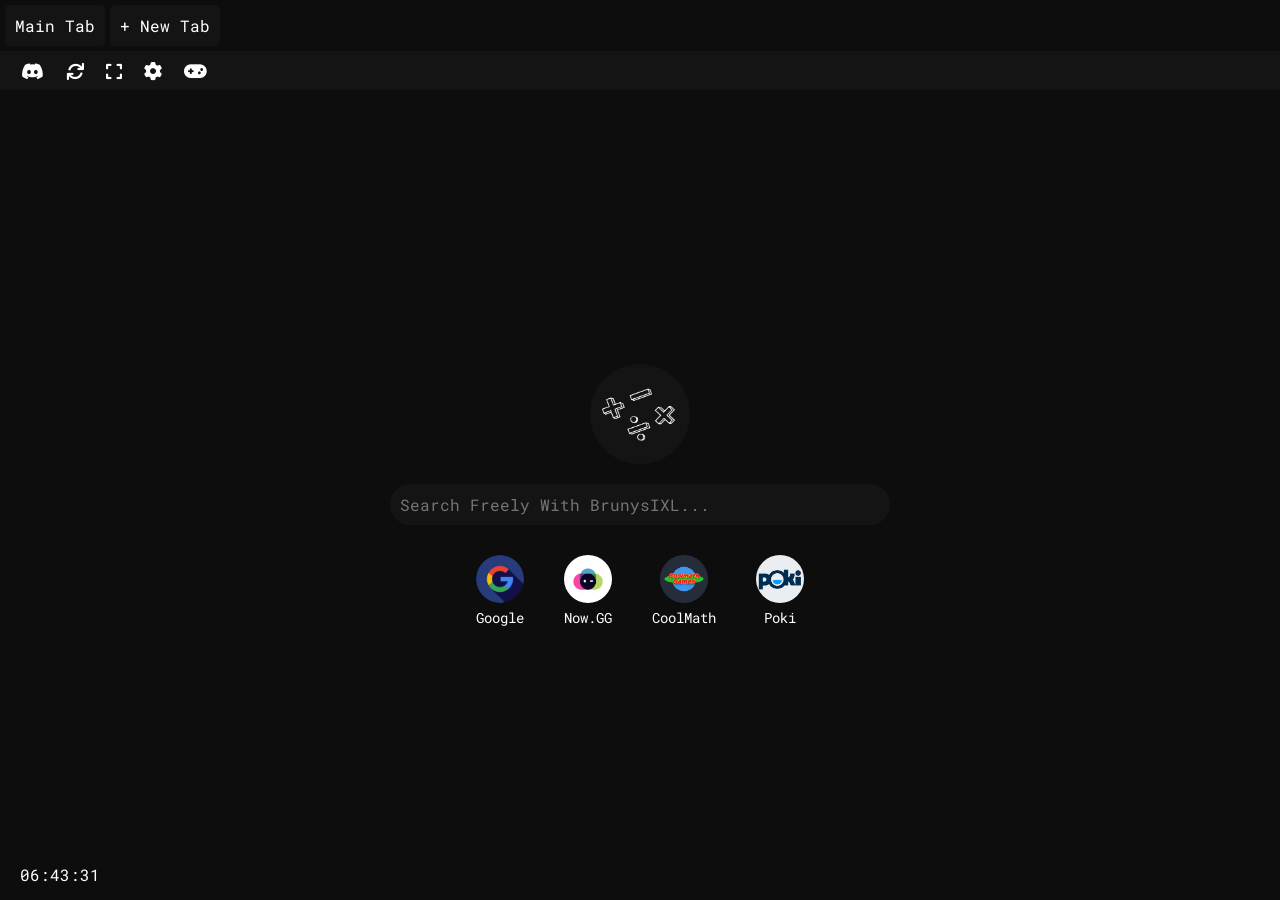
==== index.html @ dc54ba19 "proxy fix" ====
<html">
<head>
    <meta charset="UTF-8">
    <meta name="viewport" content="width=device-width, initial-scale=1.0">
    <title>BrunysIXL</title>
    <link rel="stylesheet" href="https://cdnjs.cloudflare.com/ajax/libs/font-awesome/6.0.0-beta3/css/all.min.css">
    <link rel="icon" type="image/x-icon" href="/favicon.ico">
    <link rel="stylesheet" href="/styles.css">
    <link rel="stylesheet" href="/storage/morecss/key.css">
</head>
<body>
    <div class="tab-bar">
        <div class="tab active" data-tab="1" onclick="switchTab(event)">
            Main Tab
        </div>
        <div class="new-tab" onclick="addTab()">+ New Tab</div>
    </div>

    <div class="controls">
        <button class="button" onclick="window.location.href='https://dsc.gg/bruny'"><i class="fa-brands fa-discord"></i></button>
        <button onclick="refreshPage()"><i class="fas fa-sync"></i></button>
        <button onclick="toggleFullscreen()"><i class="fas fa-expand"></i></button>
        <button onclick="toggleSettings()"><i class="fas fa-cog"></i></button>
        <button onclick="toggleGames()"><i class="fas fa-gamepad"></i></button>
    </div>

    <div class="iframe-container">
        <iframe class="iframe active" id="iframe-1" src="/static/index.html" sandbox="allow-forms allow-same-origin allow-scripts"></iframe>
    </div>

    <div id="settings-box">
    
    <h4>Settings</h4>

            <h2 style="margin: 0;">tab cloaking</h2>
            <br>
            <select id="presetSelect">
                <option value="google">google</option>
                <option value="googleclassroom">google classroom</option>
                <option value="googledrive">google drive</option>
                <option value="chrometab">chrome new tab</option>
                <option value="gmail">gmail</option>
                <option value="bing">bing</option>
                <option value="desmos">desmos calculator</option>
                <option value="wikipedia">wikipedia</option>
            </select>
        
            <button class="main-button" id="saveButton">select cloak</button>
            <button class="main-button" id="resetButton">reset cloak</button>
            <p id="success" style="display: none;">success message here</p>

            <h2>Panic Key</h2>

            <div class="container">

        <div class="form-group">
            <label for="key">Key:</label>
            <input type="text" id="key" placeholder="Enter key (e.g., A, B, C)" maxlength="1">
        </div>

        <div class="form-group">
            <label for="url">URL:</label>
            <input type="text" id="url" placeholder="Enter URL (e.g., https://www.example.com)">
        </div>

        <div class="form-group">
            <button class="main-button" id="addMapping">Set Panic Key</button>
        </div>
    </div>
    
    </div>
    
    <div id="games-box">
        <h3>Choose a game:</h3>
        <div>
                <img src="/storage/games/polytrack/polytrack.jpeg" alt="poly track" onclick="loadGame('/storage/games/polytrack/index.html')">
                <img src="/storage/games/redball4/splash.webp" alt="red ball 4" onclick="loadGame('/storage/games/redball4/index.html')">
                <img src="/storage/backup-images/omeganuggetclicker.png" alt="slope" onclick="loadGame('https://script.google.com/macros/s/AKfycbzjgnGGeTNL2DTjJzVx3WGvsLjEyA47O6xYss-ijTLWWwrQv9siK9Gn_QqNDlDkrc27/exec')">
                <img src="/storage/games/slope/splash.png" alt="slope" onclick="loadGame('/storage/games/slope/index.html')">
                <img src="/storage/games/1v1lol/splash.png" alt="1v1.lol" onclick="loadGame('/storage/games/1v1lol/index.html')">
                <img src="/storage/games/soccerskills/splash.png" alt="soccer skills" onclick="loadGame('/storage/games/soccerskills/index.html')">
                <img src="/storage/backup-images/roblox.webp" alt="roblox" onclick="loadGame('/static/embed.html#https://mathstutor.life/')">
                <img src="/storage/backup-images/run3.webp" alt="roblox" onclick="loadGame('https://run-three.global.ssl.fastly.net/tn6pS9dCf37xAhkJv/')">
                <img src="/storage/games/basketball-stars/assets/images/basketball-stars.png" alt="slope" onclick="loadGame('/storage/games/basketball-stars/index.html')">
                <img src="/storage/backup-images/rl.webp" alt="slope" onclick="loadGame('https://brunysixlgameassets.onrender.com/games/rocketsoccer/index.html')">
                <img src="/storage/games/noobsteveparkour/games-cdn-main-projects-noob-steve-parkour/projects/noobsteveparkour/512x340.jpg" alt="slope" onclick="loadGame('/storage/games/noobsteveparkour/games-cdn-main-projects-noob-steve-parkour/projects/noobsteveparkour/index.html')">
                <img src="/storage/games/eaglercraft/buddyholly.jpg" alt="slope" onclick="loadGame('/storage/games/eaglercraft/index.html')">
                <img src="/storage/games/ducklife/ducklife.webp" alt="ducklife" onclick="loadGame('/storage/games/ducklife/index.html')">
                <img src="/storage/games/gunmayhem2/gh2.webp" alt="ducklife" onclick="loadGame('/storage/games/gunmayhem2/index.html')">
                <img src="/storage/games/bloxorz/bloxorz.webp" alt="ducklife" onclick="loadGame('/storage/games/bloxorz/index.html')">
                <img src="/storage/games/papaspizzeria/papaspizzaria.jpg" alt="ducklife" onclick="loadGame('/storage/games/papaspizzeria/index.html')">
            </div>
            
    </div>

    <script src="/script.js"></script>
    <script src="/storage/morejs/cloak.js"></script>
    <script src="/storage/morejs/cloak.js"></script>
    <script src="/storage/morejs/settings.js"></script>
    <script src="/storage/morejs/key.js"></script>
</body>
</html>


    <meta property="og:title" content="BrunysIXL :)">
    <meta property="og:description" content="A proxy service for you to use anywhere.">
    <meta property="og:image" content="/static/ico.png">
    <meta property="og:image:width" content="100">
    <meta property="og:image:height" content="100">
    <meta property="og:url" content="https://brunysixl.xyz">
    <meta name="theme-color" content="#141414">
    <meta name="msapplication-TileColor" content="#141414">
---- styles.css ----
@import url('https://fonts.googleapis.com/css2?family=Roboto+Mono:wght@400;700&display=swap');

body {
    font-family: 'Roboto Mono', monospace;
    color: #fff;
    margin: 0;
    padding: 0;
    background-color: #0d0d0d;
}

.tab-bar {
    display: flex;
    background-color: #0d0d0d;
    padding: 5px;
}

.tab {
    display: inline-flex;
    align-items: center;
    padding: 10px;
    background-color: #141414;
    margin-right: 5px;
    cursor: pointer;
    transition: opacity 0.3s ease-in-out;
    color: #fff;
    border-radius: 5px;
}

.tab.active {
    background-color: #141414;
}

.tab .close-btn {
    background: none;
    border: none;
    cursor: pointer;
    margin-left: 5px;
    color: #fff;
}

.new-tab {
    background-color: #141414;
    padding: 10px;
    cursor: pointer;
    border-radius: 5px;
    color: #fff;
}

.controls {
    display: flex;
    align-items: center;
    padding: 10px;
    background-color: #141414;
}

.controls button {
    background: none;
    border: none;
    margin: 0 5px;
    font-size: 18px;
    color: #fff;
    cursor: pointer;
}

.iframe-container {
    position: absolute;
    bottom: 0;
    left: 0;
    right: 0;
    height: calc(100vh - 90px);
    overflow: hidden;
}

.iframe {
    width: 100%;
    height: 100%;
    border: none;
    display: none;
}

.iframe.active {
    display: block;
}

#settings-box {
    position: absolute;
    top: 60px;
    right: 10px;
    background-color: #141414;
    color: #fff;
    border: none;
    box-shadow: 0 2px 10px rgba(0, 0, 0, 0.1);
    padding: 20px;
    display: none;
    border-radius: 5px;
}

#games-box {
    position: absolute;
    top: 60px;
    right: 10px;
    width: 300px;
    background-color: #141414;
    color: #fff;
    border: none;
    box-shadow: 0 2px 10px rgba(0, 0, 0, 0.1);
    padding: 20px;
    display: none;
    border-radius: 5px;
}

#settings-box.active, #games-box.active {
    display: block;
}

#games-box img {
    width: 50px;
    height: 50px;
    cursor: pointer;
    margin-right: 7px;
    margin-bottom: 7px;
    border-radius: 5px;
    transition: transform 0.3s ease;
}

#games-box img:hover {
    transform: scale(1.1);
}
---- storage/morecss/key.css ----
@import url('https://fonts.googleapis.com/css2?family=Roboto+Mono:wght@400;700&display=swap');

.container {
            max-width: 600px;
            width: 100%;
        }
        .form-group {
            margin-bottom: 15px;
        }
        .form-group label {
            display: block;
            margin-bottom: 5px;
        }
        .form-group input {
            width: calc(100% - 22px);
            padding: 10px;
            border: none;
            border-radius: 5px;
            background-color: #0d0d0d;
            color: #fff;
            font-family: 'Roboto Mono', monospace;
        }
         .main-button {
            padding: 10px 15px;
            background-color: #0d0d0d;
            border: none;
            border-radius: 5px;
            color: #fff;
            font-family: 'Roboto Mono', monospace;
            cursor: pointer;
            transition: 0.3s ease-in-out;
        }
        .main-button:hover {
            background-color: #ccc;
        }
        .info {
            text-align: center;
            margin-bottom: 20px;
        }

            select {
                background-color: #0d0d0d;
                font-family: 'Roboto Mono', monospace;       
                color: #fff;;
                width: 50%;
                max-width: 200px;
                padding-top: 5px;
                font-size: 20px;
                padding-bottom: 5px;
                border: none;;
                margin: 2px;
                border-radius: 5px;
                padding-left: 10px; 
                padding-right: 10px;
                }

.button {
            color: #fff;
            transition: color 0.3s ease-in-out;
        }
        .button:hover {
            color: #ccc;
        }
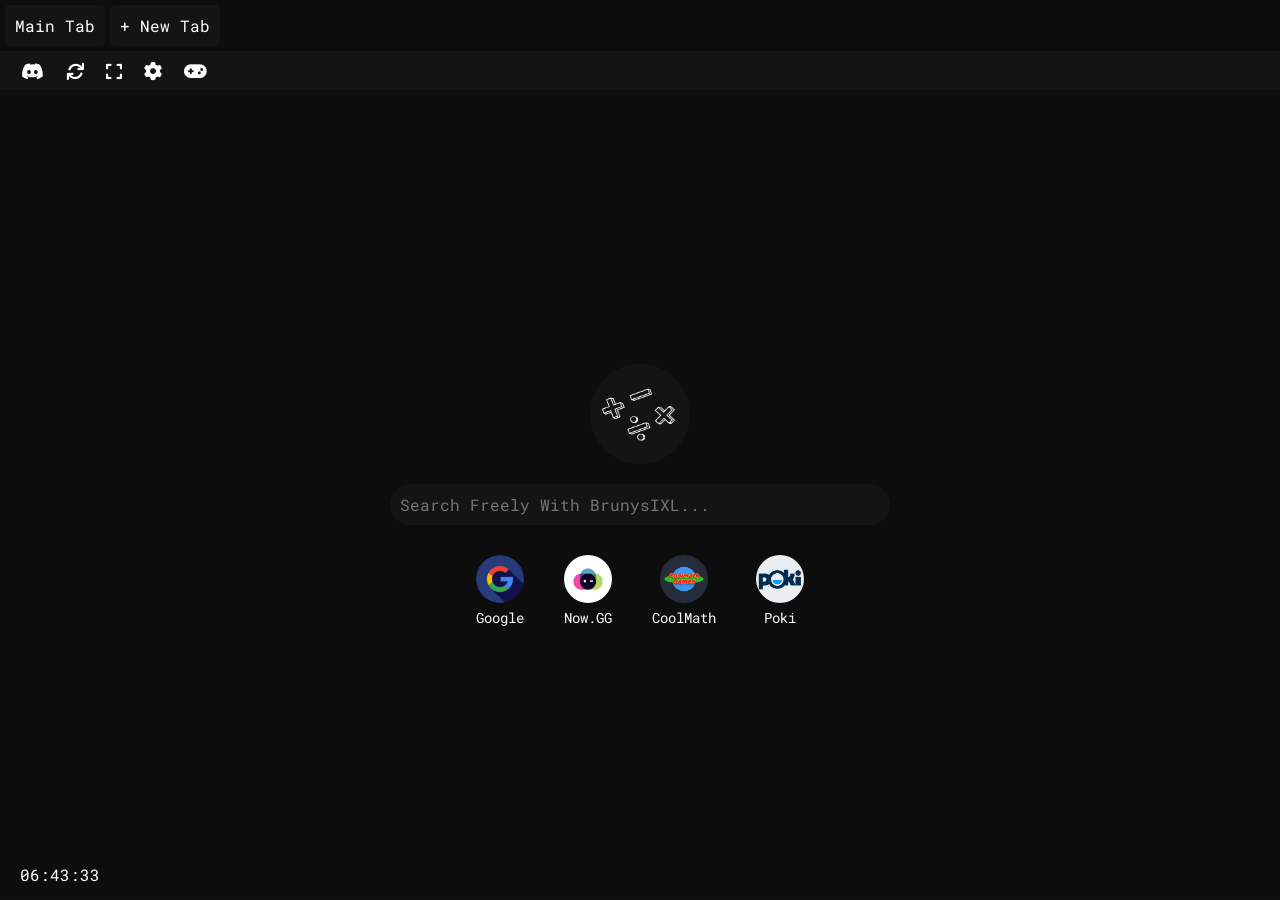
==== commit 7598ea7c: "settings fix" ====
--- a/index.html
+++ b/index.html
@@ -94,7 +94,7 @@
     </div>
 
     <script src="/script.js"></script>
-    <script src="/storage/morejs/cloak.js"></script>
+    <script src="/storage/morejs/data.js"></script>
     <script src="/storage/morejs/cloak.js"></script>
     <script src="/storage/morejs/settings.js"></script>
     <script src="/storage/morejs/key.js"></script>
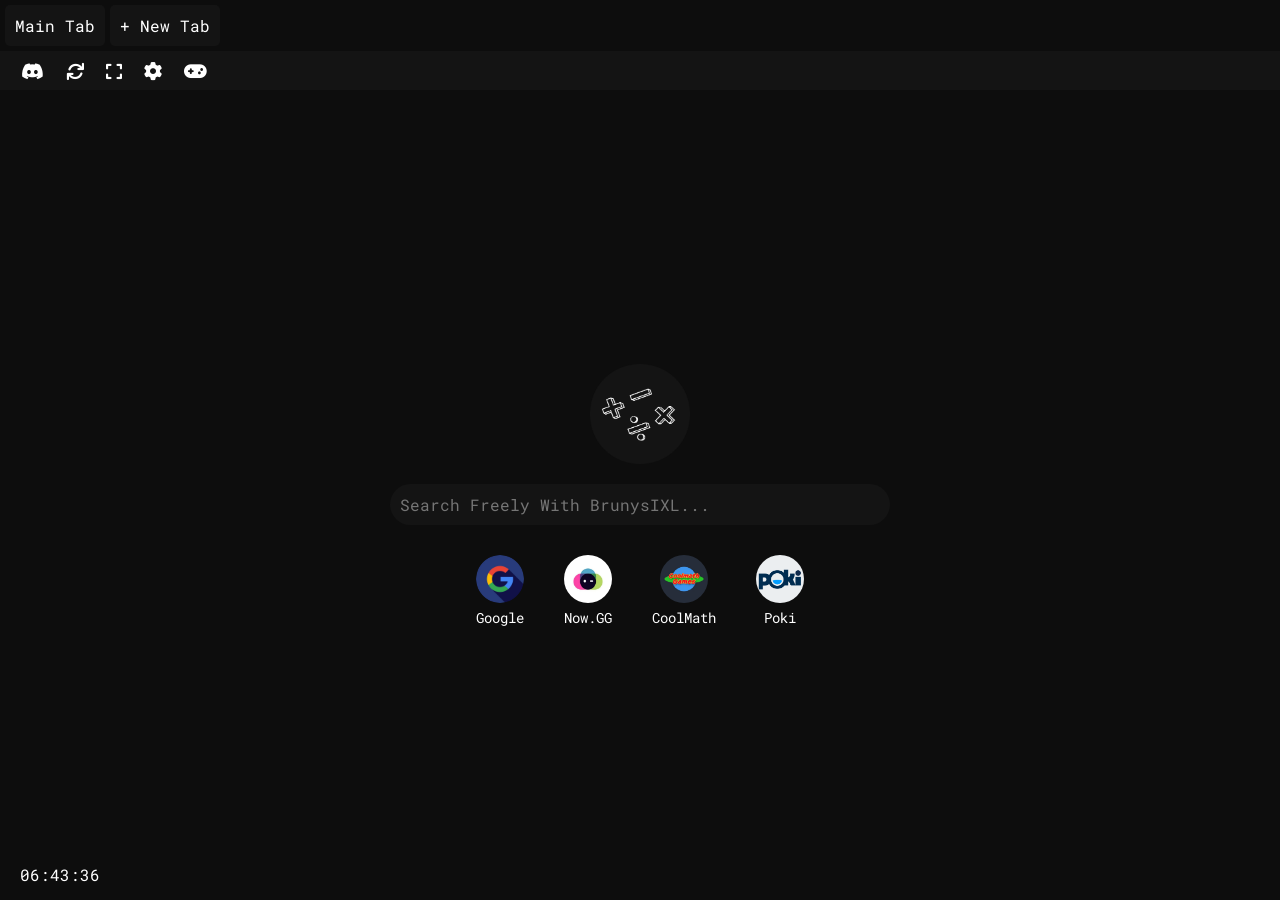
==== commit 8475be04: "settings attempt fix #3" ====
--- a/index.html
+++ b/index.html
@@ -94,10 +94,11 @@
     </div>
 
     <script src="/script.js"></script>
+    <script src="/storage/morejs/cloak.js"></script>
     <script src="/storage/morejs/data.js"></script>
-    <script src="/storage/morejs/cloak.js"></script>
     <script src="/storage/morejs/settings.js"></script>
     <script src="/storage/morejs/key.js"></script>
+    <script src="/storage/morejs/time.js"></script>
 </body>
 </html>
 
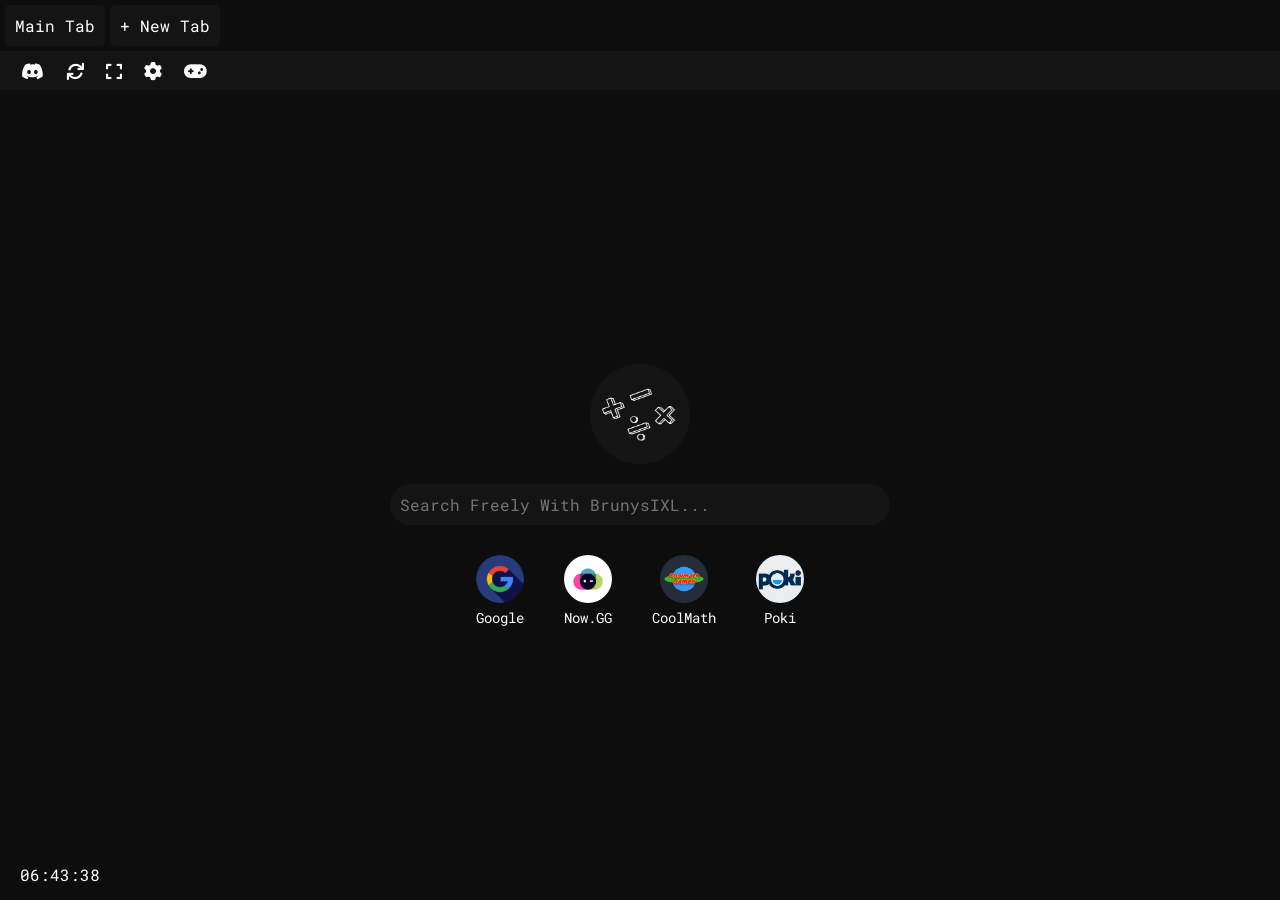
==== commit 7bf013d0: "#5" ====
--- a/index.html
+++ b/index.html
@@ -32,22 +32,23 @@
     
     <h4>Settings</h4>
 
-            <h2 style="margin: 0;">tab cloaking</h2>
-            <br>
-            <select id="presetSelect">
-                <option value="google">google</option>
-                <option value="googleclassroom">google classroom</option>
-                <option value="googledrive">google drive</option>
-                <option value="chrometab">chrome new tab</option>
-                <option value="gmail">gmail</option>
-                <option value="bing">bing</option>
-                <option value="desmos">desmos calculator</option>
-                <option value="wikipedia">wikipedia</option>
-            </select>
-        
-            <button class="main-button" id="saveButton">select cloak</button>
-            <button class="main-button" id="resetButton">reset cloak</button>
-            <p id="success" style="display: none;">success message here</p>
+    <h2 style="margin: 0;">tab cloaking</h2>
+    <br>
+    <select id="presetSelect">
+        <option value="google">google</option>
+        <option value="googleclassroom">google classroom</option>
+        <option value="googledrive">google drive</option>
+        <option value="chrometab">chrome new tab</option>
+        <option value="gmail">gmail</option>
+        <option value="bing">bing</option>
+        <option value="desmos">desmos calculator</option>
+        <option value="wikipedia">wikipedia</option>
+    </select>
+
+    <button class="main-button" id="saveButton">select cloak</button>
+    <button class="main-button" id="resetButton">reset cloak</button>
+    <p id="success" style="display: none;">success message here</p>
+    
 
             <h2>Panic Key</h2>
 
@@ -98,7 +99,6 @@
     <script src="/storage/morejs/data.js"></script>
     <script src="/storage/morejs/settings.js"></script>
     <script src="/storage/morejs/key.js"></script>
-    <script src="/storage/morejs/time.js"></script>
 </body>
 </html>
 
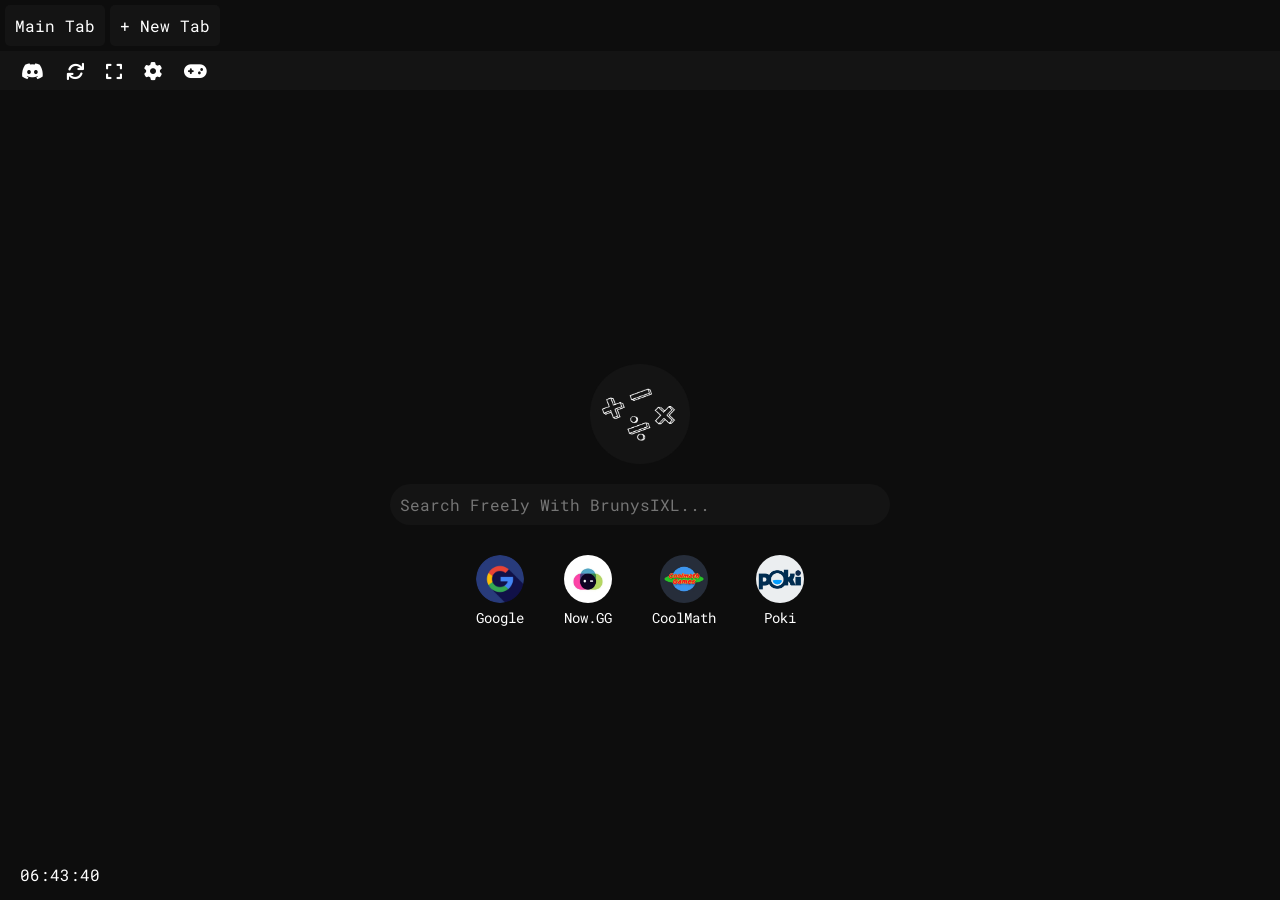
==== commit f5fb5fb7: "Update V3.06.1.5" ====
--- a/index.html
+++ b/index.html
@@ -1,10 +1,10 @@
-<html">
+<html>
 <head>
     <meta charset="UTF-8">
     <meta name="viewport" content="width=device-width, initial-scale=1.0">
     <title>BrunysIXL</title>
     <link rel="stylesheet" href="https://cdnjs.cloudflare.com/ajax/libs/font-awesome/6.0.0-beta3/css/all.min.css">
-    <link rel="icon" type="image/x-icon" href="/favicon.ico">
+    <link id="favicon" rel="icon" type="image/x-icon" href="/favicon.ico">
     <link rel="stylesheet" href="/styles.css">
     <link rel="stylesheet" href="/storage/morecss/key.css">
 </head>
@@ -29,28 +29,27 @@
     </div>
 
     <div id="settings-box">
-    
-    <h4>Settings</h4>
+        <h4>Settings</h4>
+        <h2>Tab Cloak</h2>
 
-    <h2 style="margin: 0;">tab cloaking</h2>
-    <br>
-    <select id="presetSelect">
-        <option value="google">google</option>
-        <option value="googleclassroom">google classroom</option>
-        <option value="googledrive">google drive</option>
-        <option value="chrometab">chrome new tab</option>
-        <option value="gmail">gmail</option>
-        <option value="bing">bing</option>
-        <option value="desmos">desmos calculator</option>
-        <option value="wikipedia">wikipedia</option>
-    </select>
+        <div>
+            <div class="form-group">
+                <label for="customTitle">Custom Title:</label>
+                <input type="text" id="customTitle" placeholder="Enter new title">
+            </div>
 
-    <button class="main-button" id="saveButton">select cloak</button>
-    <button class="main-button" id="resetButton">reset cloak</button>
-    <p id="success" style="display: none;">success message here</p>
-    
+            <div class="form-group">
+                <label for="customFavicon">Custom Favicon URL:</label>
+                <input type="text" id="customFavicon" placeholder="Enter favicon URL">
+            </div>
 
-            <h2>Panic Key</h2>
+            <div class="form-group">
+                <button class="main-button" onclick="changeFaviconAndTitle()">Change Favicon and Title</button>
+                <button class="main-button" onclick="resetFaviconAndTitle()">Reset Favicon and Title</button>
+            </div>
+        </div>
+
+        <h2>Panic Key</h2>
 
             <div class="container">
 
@@ -68,40 +67,86 @@
             <button class="main-button" id="addMapping">Set Panic Key</button>
         </div>
     </div>
-    
-    </div>
-    
-    <div id="games-box">
-        <h3>Choose a game:</h3>
-        <div>
-                <img src="/storage/games/polytrack/polytrack.jpeg" alt="poly track" onclick="loadGame('/storage/games/polytrack/index.html')">
-                <img src="/storage/games/redball4/splash.webp" alt="red ball 4" onclick="loadGame('/storage/games/redball4/index.html')">
-                <img src="/storage/backup-images/omeganuggetclicker.png" alt="slope" onclick="loadGame('https://script.google.com/macros/s/AKfycbzjgnGGeTNL2DTjJzVx3WGvsLjEyA47O6xYss-ijTLWWwrQv9siK9Gn_QqNDlDkrc27/exec')">
-                <img src="/storage/games/slope/splash.png" alt="slope" onclick="loadGame('/storage/games/slope/index.html')">
-                <img src="/storage/games/1v1lol/splash.png" alt="1v1.lol" onclick="loadGame('/storage/games/1v1lol/index.html')">
-                <img src="/storage/games/soccerskills/splash.png" alt="soccer skills" onclick="loadGame('/storage/games/soccerskills/index.html')">
-                <img src="/storage/backup-images/roblox.webp" alt="roblox" onclick="loadGame('/static/embed.html#https://mathstutor.life/')">
-                <img src="/storage/backup-images/run3.webp" alt="roblox" onclick="loadGame('https://run-three.global.ssl.fastly.net/tn6pS9dCf37xAhkJv/')">
-                <img src="/storage/games/basketball-stars/assets/images/basketball-stars.png" alt="slope" onclick="loadGame('/storage/games/basketball-stars/index.html')">
-                <img src="/storage/backup-images/rl.webp" alt="slope" onclick="loadGame('https://brunysixlgameassets.onrender.com/games/rocketsoccer/index.html')">
-                <img src="/storage/games/noobsteveparkour/games-cdn-main-projects-noob-steve-parkour/projects/noobsteveparkour/512x340.jpg" alt="slope" onclick="loadGame('/storage/games/noobsteveparkour/games-cdn-main-projects-noob-steve-parkour/projects/noobsteveparkour/index.html')">
-                <img src="/storage/games/eaglercraft/buddyholly.jpg" alt="slope" onclick="loadGame('/storage/games/eaglercraft/index.html')">
-                <img src="/storage/games/ducklife/ducklife.webp" alt="ducklife" onclick="loadGame('/storage/games/ducklife/index.html')">
-                <img src="/storage/games/gunmayhem2/gh2.webp" alt="ducklife" onclick="loadGame('/storage/games/gunmayhem2/index.html')">
-                <img src="/storage/games/bloxorz/bloxorz.webp" alt="ducklife" onclick="loadGame('/storage/games/bloxorz/index.html')">
-                <img src="/storage/games/papaspizzeria/papaspizzaria.jpg" alt="ducklife" onclick="loadGame('/storage/games/papaspizzeria/index.html')">
-            </div>
-            
+
     </div>
 
+    <script>
+        function loadSavedSettings() {
+            const savedTitle = localStorage.getItem('customTitle');
+            const savedFavicon = localStorage.getItem('customFavicon');
+
+            if (savedTitle) {
+                document.title = savedTitle;
+                document.getElementById('customTitle').value = savedTitle; 
+            }
+
+            if (savedFavicon) {
+                document.getElementById('favicon').href = savedFavicon;
+                document.getElementById('customFavicon').value = savedFavicon; 
+            }
+        }
+
+        
+        function changeFaviconAndTitle() {
+            const newTitle = document.getElementById('customTitle').value;
+            const newFavicon = document.getElementById('customFavicon').value;
+
+            if (newTitle) {
+                document.title = newTitle;
+                localStorage.setItem('customTitle', newTitle); 
+            }
+
+            if (newFavicon) {
+                const favicon = document.getElementById('favicon');
+                favicon.href = newFavicon;
+                localStorage.setItem('customFavicon', newFavicon); 
+            }
+        }
+
+     
+        function resetFaviconAndTitle() {
+            
+            document.title = 'BrunysIXL';
+            document.getElementById('favicon').href = '/favicon.ico';
+            
+            localStorage.removeItem('customTitle');
+            localStorage.removeItem('customFavicon');
+           
+            document.getElementById('customTitle').value = '';
+            document.getElementById('customFavicon').value = '';
+        }
+
+       
+        window.onload = loadSavedSettings;
+    </script>
+
+<div id="games-box">
+    <h3>Choose a game:</h3>
+    <div>
+            <img src="/storage/games/polytrack/polytrack.jpeg" alt="poly track" onclick="loadGame('/storage/games/polytrack/index.html')">
+            <img src="/storage/games/redball4/splash.webp" alt="red ball 4" onclick="loadGame('/storage/games/redball4/index.html')">
+            <img src="/storage/backup-images/omeganuggetclicker.png" alt="slope" onclick="loadGame('https://script.google.com/macros/s/AKfycbzjgnGGeTNL2DTjJzVx3WGvsLjEyA47O6xYss-ijTLWWwrQv9siK9Gn_QqNDlDkrc27/exec')">
+            <img src="/storage/games/slope/splash.png" alt="slope" onclick="loadGame('/storage/games/slope/index.html')">
+            <img src="/storage/games/1v1lol/splash.png" alt="1v1.lol" onclick="loadGame('/storage/games/1v1lol/index.html')">
+            <img src="/storage/games/soccerskills/splash.png" alt="soccer skills" onclick="loadGame('/storage/games/soccerskills/index.html')">
+            <img src="/storage/backup-images/roblox.webp" alt="roblox" onclick="loadGame('/static/embed.html#https://mathstutor.life/')">
+            <img src="/storage/backup-images/run3.webp" alt="roblox" onclick="loadGame('https://run-three.global.ssl.fastly.net/tn6pS9dCf37xAhkJv/')">
+            <img src="/storage/games/basketball-stars/assets/images/basketball-stars.png" alt="slope" onclick="loadGame('/storage/games/basketball-stars/index.html')">
+            <img src="/storage/backup-images/rl.webp" alt="slope" onclick="loadGame('https://brunysixlgameassets.onrender.com/games/rocketsoccer/index.html')">
+            <img src="/storage/games/noobsteveparkour/games-cdn-main-projects-noob-steve-parkour/projects/noobsteveparkour/512x340.jpg" alt="slope" onclick="loadGame('/storage/games/noobsteveparkour/games-cdn-main-projects-noob-steve-parkour/projects/noobsteveparkour/index.html')">
+            <img src="/storage/games/eaglercraft/buddyholly.jpg" alt="slope" onclick="loadGame('/storage/games/eaglercraft/index.html')">
+            <img src="/storage/games/ducklife/ducklife.webp" alt="ducklife" onclick="loadGame('/storage/games/ducklife/index.html')">
+            <img src="/storage/games/gunmayhem2/gh2.webp" alt="ducklife" onclick="loadGame('/storage/games/gunmayhem2/index.html')">
+            <img src="/storage/games/bloxorz/bloxorz.webp" alt="ducklife" onclick="loadGame('/storage/games/bloxorz/index.html')">
+            <img src="/storage/games/papaspizzeria/papaspizzaria.jpg" alt="ducklife" onclick="loadGame('/storage/games/papaspizzeria/index.html')">
+        </div>
+        
+</div>
+
     <script src="/script.js"></script>
-    <script src="/storage/morejs/cloak.js"></script>
-    <script src="/storage/morejs/data.js"></script>
-    <script src="/storage/morejs/settings.js"></script>
     <script src="/storage/morejs/key.js"></script>
 </body>
 </html>
-
 
     <meta property="og:title" content="BrunysIXL :)">
     <meta property="og:description" content="A proxy service for you to use anywhere.">
@@ -111,3 +156,4 @@
     <meta property="og:url" content="https://brunysixl.xyz">
     <meta name="theme-color" content="#141414">
     <meta name="msapplication-TileColor" content="#141414">
+
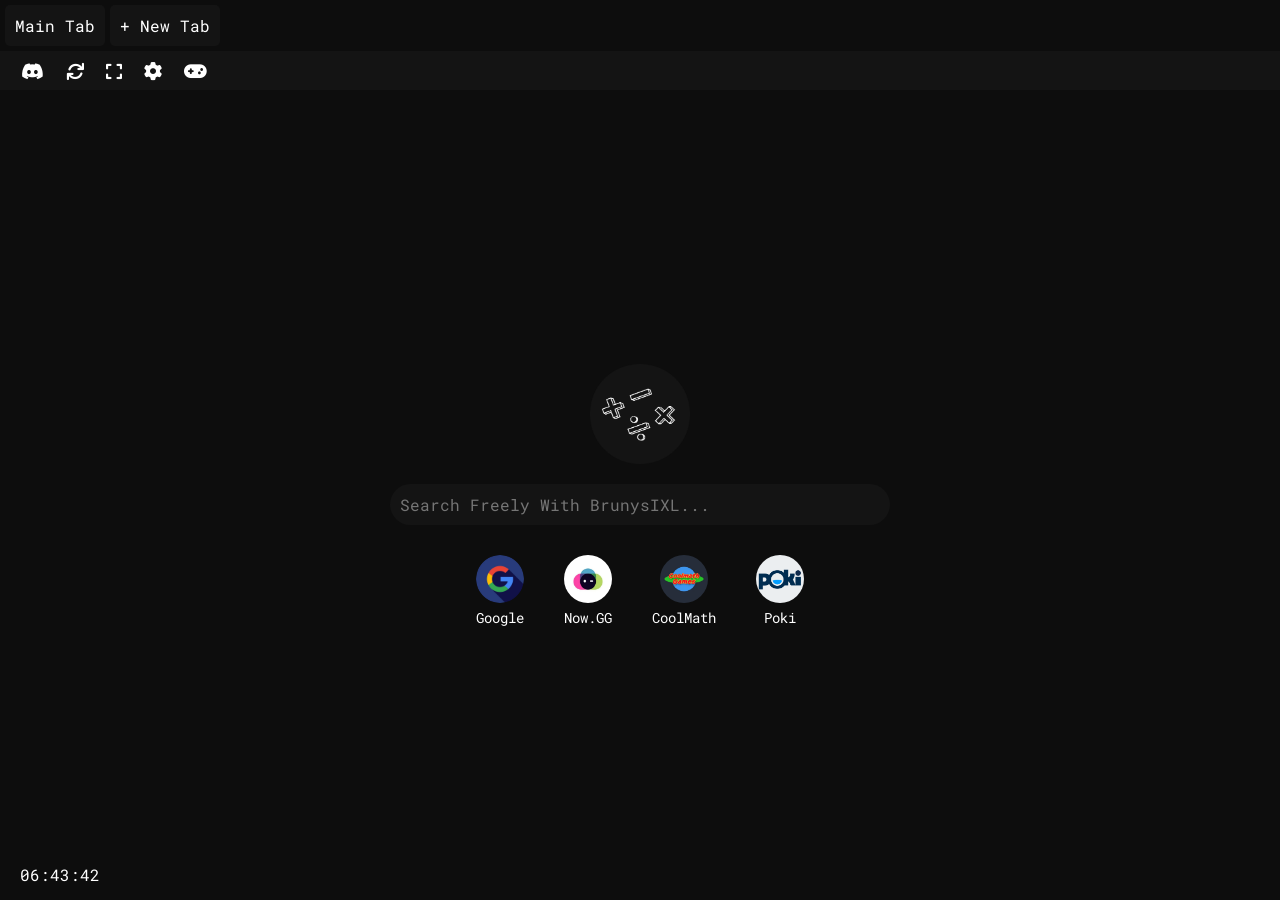
==== commit 81bfb70b: "settings update" ====
--- a/index.html
+++ b/index.html
@@ -17,11 +17,11 @@
     </div>
 
     <div class="controls">
-        <button class="button" onclick="window.location.href='https://dsc.gg/bruny'"><i class="fa-brands fa-discord"></i></button>
-        <button onclick="refreshPage()"><i class="fas fa-sync"></i></button>
-        <button onclick="toggleFullscreen()"><i class="fas fa-expand"></i></button>
-        <button onclick="toggleSettings()"><i class="fas fa-cog"></i></button>
-        <button onclick="toggleGames()"><i class="fas fa-gamepad"></i></button>
+        <button class="bar-button" onclick="window.location.href='https://dsc.gg/bruny'"><i class="fa-brands fa-discord"></i></button>
+        <button class="bar-button" onclick="refreshPage()"><i class="fas fa-sync"></i></button>
+        <button class="bar-button" onclick="toggleFullscreen()"><i class="fas fa-expand"></i></button>
+        <button class="bar-button" onclick="toggleSettings()"><i class="fas fa-cog"></i></button>
+        <button class="bar-button" onclick="toggleGames()"><i class="fas fa-gamepad"></i></button>
     </div>
 
     <div class="iframe-container">
@@ -29,7 +29,6 @@
     </div>
 
     <div id="settings-box">
-        <h4>Settings</h4>
         <h2>Tab Cloak</h2>
 
         <div>
--- a/styles.css
+++ b/styles.css
@@ -125,4 +125,13 @@
 
 #games-box img:hover {
     transform: scale(1.1);
+}
+
+.bar-button {
+    color: #fff;
+    transition: color 0.3s ease;
+}
+
+.bar-button:hover {
+    color: #ccc;
 }
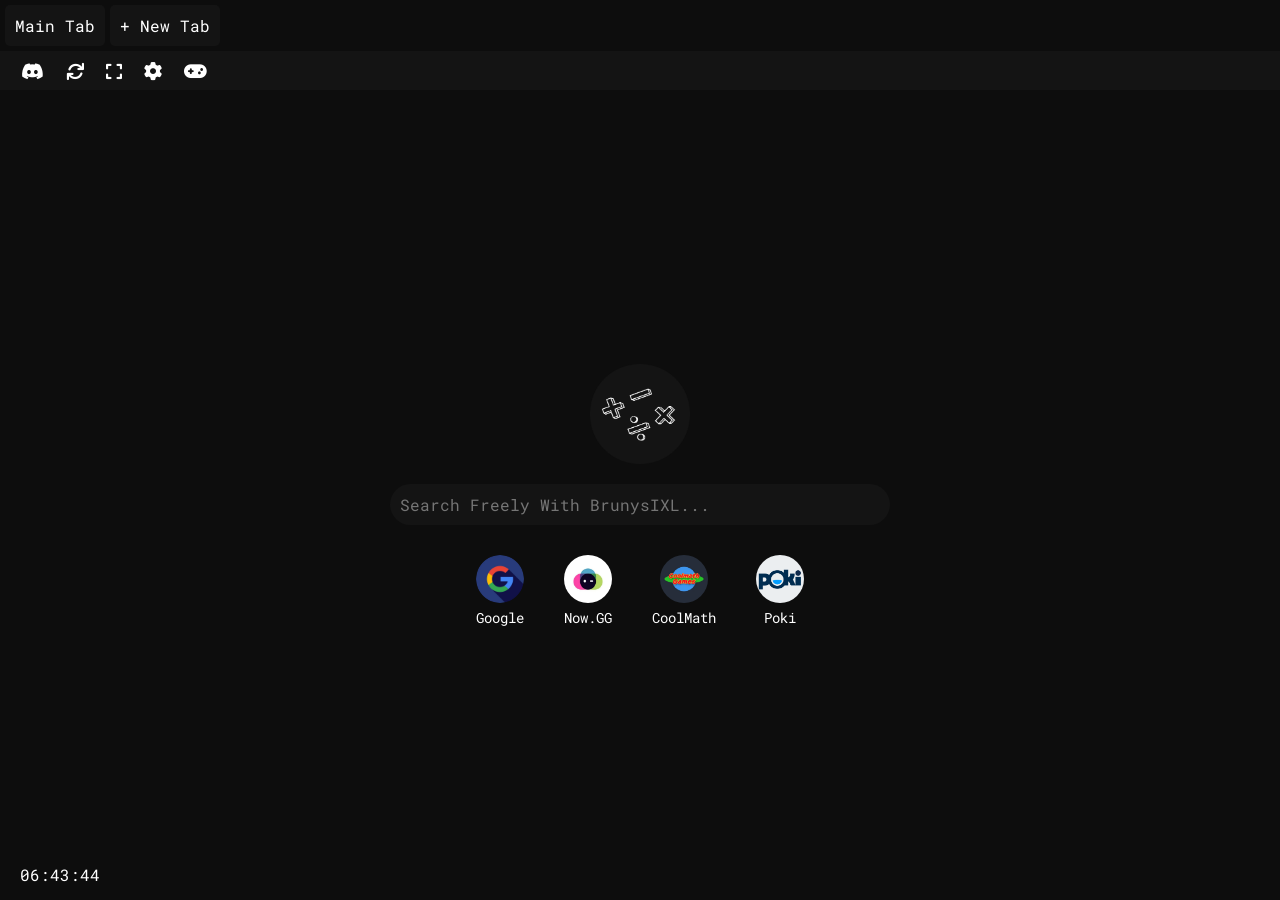
==== commit 47e37f75: "settings update #6" ====
--- a/index.html
+++ b/index.html
@@ -29,16 +29,14 @@
     </div>
 
     <div id="settings-box">
-        <h2>Tab Cloak</h2>
+        <h4>Tab Cloak</h4>
 
         <div>
             <div class="form-group">
-                <label for="customTitle">Custom Title:</label>
                 <input type="text" id="customTitle" placeholder="Enter new title">
             </div>
 
             <div class="form-group">
-                <label for="customFavicon">Custom Favicon URL:</label>
                 <input type="text" id="customFavicon" placeholder="Enter favicon URL">
             </div>
 
@@ -48,17 +46,15 @@
             </div>
         </div>
 
-        <h2>Panic Key</h2>
+        <h4>Panic Key</h4>
 
             <div class="container">
 
         <div class="form-group">
-            <label for="key">Key:</label>
             <input type="text" id="key" placeholder="Enter key (e.g., A, B, C)" maxlength="1">
         </div>
 
         <div class="form-group">
-            <label for="url">URL:</label>
             <input type="text" id="url" placeholder="Enter URL (e.g., https://www.example.com)">
         </div>
 
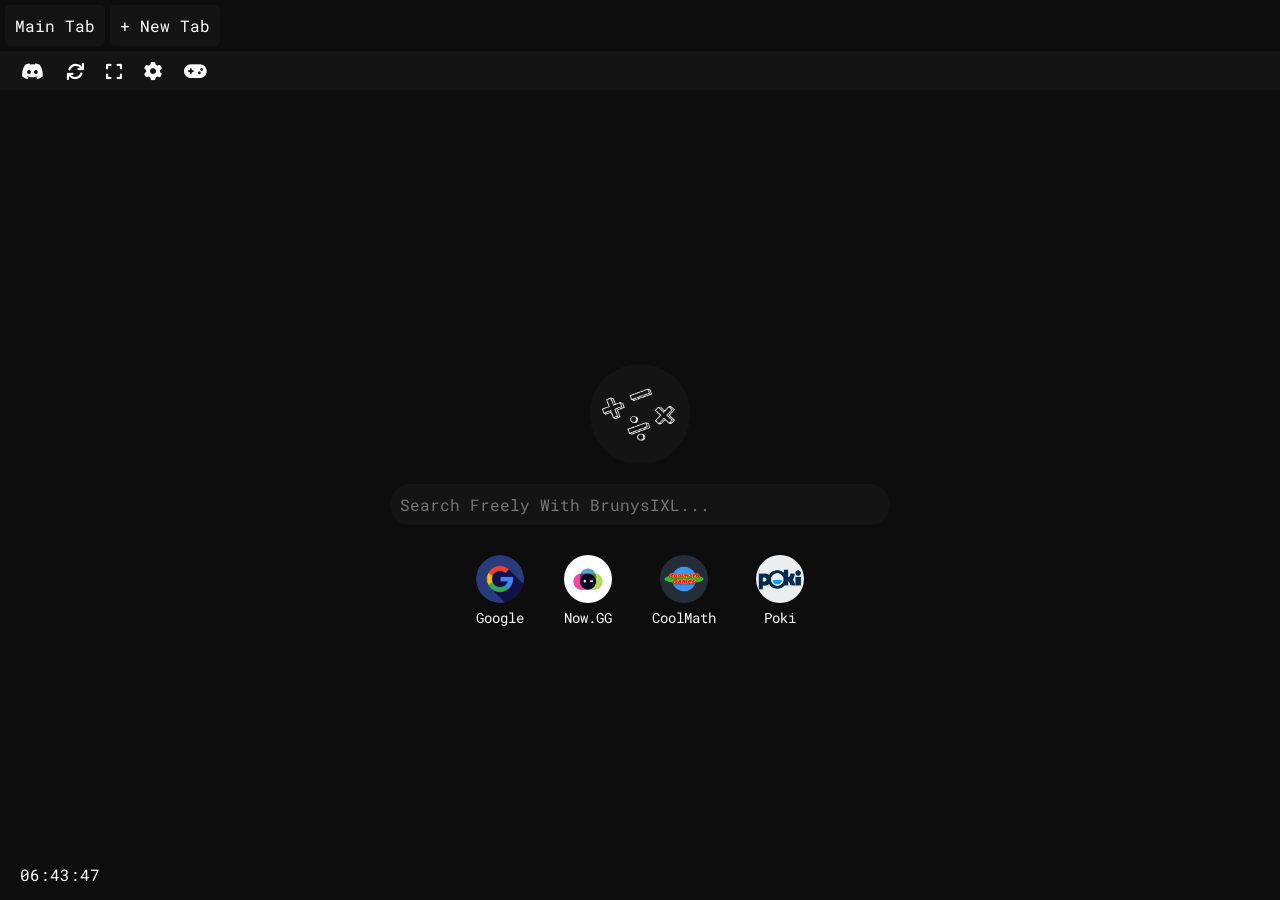
==== commit 66cbe11a: "box pop up update" ====
--- a/index.html
+++ b/index.html
@@ -20,15 +20,22 @@
         <button class="bar-button" onclick="window.location.href='https://dsc.gg/bruny'"><i class="fa-brands fa-discord"></i></button>
         <button class="bar-button" onclick="refreshPage()"><i class="fas fa-sync"></i></button>
         <button class="bar-button" onclick="toggleFullscreen()"><i class="fas fa-expand"></i></button>
-        <button class="bar-button" onclick="toggleSettings()"><i class="fas fa-cog"></i></button>
-        <button class="bar-button" onclick="toggleGames()"><i class="fas fa-gamepad"></i></button>
+
+        <button class="bar-button" id="open-btn-1">
+            <i class="fas fa-cog"></i>
+        </button>
+        
+        <button class="bar-button" id="open-btn-2">
+            <i class="fas fa-gamepad"></i>
+        </button>
+
     </div>
 
     <div class="iframe-container">
         <iframe class="iframe active" id="iframe-1" src="/static/index.html" sandbox="allow-forms allow-same-origin allow-scripts"></iframe>
     </div>
 
-    <div id="settings-box">
+    <div id="box-1" class="box">
         <h4>Tab Cloak</h4>
 
         <div>
@@ -42,7 +49,7 @@
 
             <div class="form-group">
                 <button class="main-button" onclick="changeFaviconAndTitle()">Change Favicon and Title</button>
-                <button class="main-button" onclick="resetFaviconAndTitle()">Reset Favicon and Title</button>
+                <button style="margin-top: 10px;" class="main-button" onclick="resetFaviconAndTitle()">Reset Favicon and Title</button>
             </div>
         </div>
 
@@ -115,31 +122,31 @@
         window.onload = loadSavedSettings;
     </script>
 
-<div id="games-box">
+<div id="box-2" class="box">
     <h3>Choose a game:</h3>
     <div>
-            <img src="/storage/games/polytrack/polytrack.jpeg" alt="poly track" onclick="loadGame('/storage/games/polytrack/index.html')">
-            <img src="/storage/games/redball4/splash.webp" alt="red ball 4" onclick="loadGame('/storage/games/redball4/index.html')">
-            <img src="/storage/backup-images/omeganuggetclicker.png" alt="slope" onclick="loadGame('https://script.google.com/macros/s/AKfycbzjgnGGeTNL2DTjJzVx3WGvsLjEyA47O6xYss-ijTLWWwrQv9siK9Gn_QqNDlDkrc27/exec')">
-            <img src="/storage/games/slope/splash.png" alt="slope" onclick="loadGame('/storage/games/slope/index.html')">
-            <img src="/storage/games/1v1lol/splash.png" alt="1v1.lol" onclick="loadGame('/storage/games/1v1lol/index.html')">
-            <img src="/storage/games/soccerskills/splash.png" alt="soccer skills" onclick="loadGame('/storage/games/soccerskills/index.html')">
-            <img src="/storage/backup-images/roblox.webp" alt="roblox" onclick="loadGame('/static/embed.html#https://mathstutor.life/')">
-            <img src="/storage/backup-images/run3.webp" alt="roblox" onclick="loadGame('https://run-three.global.ssl.fastly.net/tn6pS9dCf37xAhkJv/')">
-            <img src="/storage/games/basketball-stars/assets/images/basketball-stars.png" alt="slope" onclick="loadGame('/storage/games/basketball-stars/index.html')">
-            <img src="/storage/backup-images/rl.webp" alt="slope" onclick="loadGame('https://brunysixlgameassets.onrender.com/games/rocketsoccer/index.html')">
-            <img src="/storage/games/noobsteveparkour/games-cdn-main-projects-noob-steve-parkour/projects/noobsteveparkour/512x340.jpg" alt="slope" onclick="loadGame('/storage/games/noobsteveparkour/games-cdn-main-projects-noob-steve-parkour/projects/noobsteveparkour/index.html')">
-            <img src="/storage/games/eaglercraft/buddyholly.jpg" alt="slope" onclick="loadGame('/storage/games/eaglercraft/index.html')">
-            <img src="/storage/games/ducklife/ducklife.webp" alt="ducklife" onclick="loadGame('/storage/games/ducklife/index.html')">
-            <img src="/storage/games/gunmayhem2/gh2.webp" alt="ducklife" onclick="loadGame('/storage/games/gunmayhem2/index.html')">
-            <img src="/storage/games/bloxorz/bloxorz.webp" alt="ducklife" onclick="loadGame('/storage/games/bloxorz/index.html')">
-            <img src="/storage/games/papaspizzeria/papaspizzaria.jpg" alt="ducklife" onclick="loadGame('/storage/games/papaspizzeria/index.html')">
+            <img id="games-box-img" src="/storage/games/polytrack/polytrack.jpeg" alt="poly track" onclick="loadGame('/storage/games/polytrack/index.html')">
+            <img id="games-box-img" src="/storage/games/redball4/splash.webp" alt="red ball 4" onclick="loadGame('/storage/games/redball4/index.html')">
+            <img id="games-box-img" src="/storage/backup-images/omeganuggetclicker.png" alt="slope" onclick="loadGame('https://script.google.com/macros/s/AKfycbzjgnGGeTNL2DTjJzVx3WGvsLjEyA47O6xYss-ijTLWWwrQv9siK9Gn_QqNDlDkrc27/exec')">
+            <img id="games-box-img" src="/storage/games/slope/splash.png" alt="slope" onclick="loadGame('/storage/games/slope/index.html')">
+            <img id="games-box-img" src="/storage/games/1v1lol/splash.png" alt="1v1.lol" onclick="loadGame('/storage/games/1v1lol/index.html')">
+            <img id="games-box-img" src="/storage/games/soccerskills/splash.png" alt="soccer skills" onclick="loadGame('/storage/games/soccerskills/index.html')">
+            <img id="games-box-img" src="/storage/backup-images/roblox.webp" alt="roblox" onclick="loadGame('/static/embed.html#https://mathstutor.life/')">
+            <img id="games-box-img" src="/storage/backup-images/run3.webp" alt="roblox" onclick="loadGame('https://run-three.global.ssl.fastly.net/tn6pS9dCf37xAhkJv/')">
+            <img id="games-box-img" src="/storage/games/basketball-stars/assets/images/basketball-stars.png" alt="slope" onclick="loadGame('/storage/games/basketball-stars/index.html')">
+            <img id="games-box-img" src="/storage/backup-images/rl.webp" alt="slope" onclick="loadGame('https://brunysixlgameassets.onrender.com/games/rocketsoccer/index.html')">
+            <img id="games-box-img" src="/storage/games/noobsteveparkour/games-cdn-main-projects-noob-steve-parkour/projects/noobsteveparkour/512x340.jpg" alt="slope" onclick="loadGame('/storage/games/noobsteveparkour/games-cdn-main-projects-noob-steve-parkour/projects/noobsteveparkour/index.html')">
+            <img id="games-box-img" src="/storage/games/eaglercraft/buddyholly.jpg" alt="slope" onclick="loadGame('/storage/games/eaglercraft/index.html')">
+            <img id="games-box-img" src="/storage/games/ducklife/ducklife.webp" alt="ducklife" onclick="loadGame('/storage/games/ducklife/index.html')">
+            <img id="games-box-img" src="/storage/games/gunmayhem2/gh2.webp" alt="ducklife" onclick="loadGame('/storage/games/gunmayhem2/index.html')">
+            <img id="games-box-img" src="/storage/games/bloxorz/bloxorz.webp" alt="ducklife" onclick="loadGame('/storage/games/bloxorz/index.html')">
+            <img id="games-box-img" src="/storage/games/papaspizzeria/papaspizzaria.jpg" alt="ducklife" onclick="loadGame('/storage/games/papaspizzeria/index.html')">
         </div>
-        
 </div>
 
     <script src="/script.js"></script>
     <script src="/storage/morejs/key.js"></script>
+    <script src="/storage/morejs/box.js"></script>
 </body>
 </html>
 
--- a/styles.css
+++ b/styles.css
@@ -1,5 +1,5 @@
 @import url('https://fonts.googleapis.com/css2?family=Roboto+Mono:wght@400;700&display=swap');
-
+ 
 body {
     font-family: 'Roboto Mono', monospace;
     color: #fff;
@@ -82,38 +82,7 @@
     display: block;
 }
 
-#settings-box {
-    position: absolute;
-    top: 60px;
-    right: 10px;
-    background-color: #141414;
-    color: #fff;
-    border: none;
-    box-shadow: 0 2px 10px rgba(0, 0, 0, 0.1);
-    padding: 20px;
-    display: none;
-    border-radius: 5px;
-}
-
-#games-box {
-    position: absolute;
-    top: 60px;
-    right: 10px;
-    width: 300px;
-    background-color: #141414;
-    color: #fff;
-    border: none;
-    box-shadow: 0 2px 10px rgba(0, 0, 0, 0.1);
-    padding: 20px;
-    display: none;
-    border-radius: 5px;
-}
-
-#settings-box.active, #games-box.active {
-    display: block;
-}
-
-#games-box img {
+#games-box-img {
     width: 50px;
     height: 50px;
     cursor: pointer;
@@ -123,7 +92,7 @@
     transition: transform 0.3s ease;
 }
 
-#games-box img:hover {
+#games-box-img:hover {
     transform: scale(1.1);
 }
 
@@ -134,4 +103,45 @@
 
 .bar-button:hover {
     color: #ccc;
+}
+
+#open-btn-1 {
+    left: 10px;
+}
+
+#open-btn-2 {
+    left: 70px;
+}
+
+
+.box {
+    position: fixed;
+    top: 10px;
+    width: 300px;
+    padding: 20px;
+    background-color: #141414;
+    box-shadow: 0 4px 8px rgba(0, 0, 0, 0.2);
+    border-radius: 5px;
+    transform: translateX(100%);
+    opacity: 0;
+    visibility: hidden;
+    transition: transform 0.5s ease, opacity 0.5s ease, visibility 0.5s ease;
+    z-index: 999;
+}
+
+
+#box-1 {
+    right: 10px;
+}
+
+
+#box-2 {
+    right: 10px;
+}
+
+
+.box.visible {
+    transform: translateX(0);
+    opacity: 1;
+    visibility: visible;
 }
